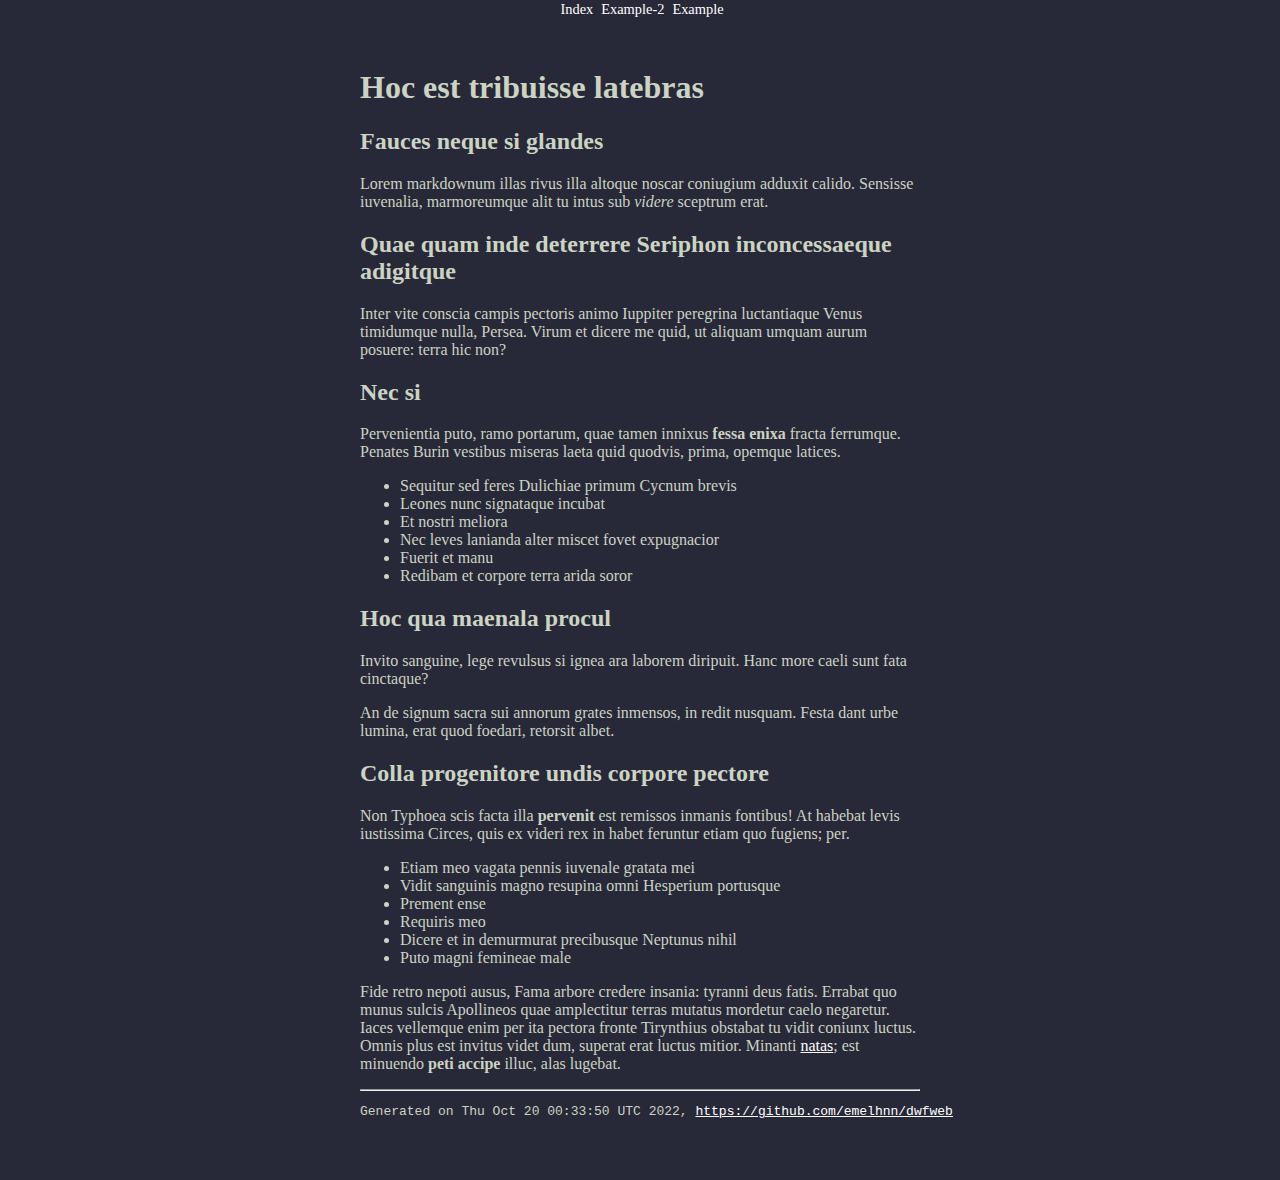
==== example-2.html @ f4f2b344 "deploy: 4592cbf70ab6e5f2553f593d0f2229c2000f8d30" ====
<!DOCTYPE html>
<html>
<head>
<meta charset=utf-8>
<title>Example-2 | dwfweb.</title>
<link rel=stylesheet href=m/main.css>
</head>
<body>
<div id=menu>
<a id=menu_link href=index.html>Index</a>
<a id=menu_link href=example-2.html>Example-2</a>
<a id=menu_link href=example.html>Example</a>
</div>
<h1>Hoc est tribuisse latebras</h1>
<h2>Fauces neque si glandes</h2>
<p>Lorem markdownum illas rivus illa altoque noscar coniugium adduxit calido.
Sensisse iuvenalia, marmoreumque alit tu intus sub <em>videre</em> sceptrum erat.</p>
<h2>Quae quam inde deterrere Seriphon inconcessaeque adigitque</h2>
<p>Inter vite conscia campis pectoris animo Iuppiter peregrina luctantiaque Venus
timidumque nulla, Persea. Virum et dicere me quid, ut aliquam umquam aurum
posuere: terra hic non?</p>
<h2>Nec si</h2>
<p>Pervenientia puto, ramo portarum, quae tamen innixus <strong>fessa enixa</strong> fracta
ferrumque. Penates Burin vestibus miseras laeta quid quodvis, prima, opemque
latices.</p>
<ul>
<li>Sequitur sed feres Dulichiae primum Cycnum brevis</li>
<li>Leones nunc signataque incubat</li>
<li>Et nostri meliora</li>
<li>Nec leves lanianda alter miscet fovet expugnacior</li>
<li>Fuerit et manu</li>
<li>Redibam et corpore terra arida soror</li>
</ul>
<h2>Hoc qua maenala procul</h2>
<p>Invito sanguine, lege revulsus si ignea ara laborem diripuit. Hanc more caeli
sunt fata cinctaque?</p>
<p>An de signum sacra sui annorum grates inmensos, in redit nusquam. Festa dant
urbe lumina, erat quod foedari, retorsit albet.</p>
<h2>Colla progenitore undis corpore pectore</h2>
<p>Non Typhoea scis facta illa <strong>pervenit</strong> est remissos inmanis fontibus! At
habebat levis iustissima Circes, quis ex videri rex in habet feruntur etiam quo
fugiens; per.</p>
<ul>
<li>Etiam meo vagata pennis iuvenale gratata mei</li>
<li>Vidit sanguinis magno resupina omni Hesperium portusque</li>
<li>Prement ense</li>
<li>Requiris meo</li>
<li>Dicere et in demurmurat precibusque Neptunus nihil</li>
<li>Puto magni femineae male</li>
</ul>
<p>Fide retro nepoti ausus, Fama arbore credere insania: tyranni deus fatis.
Errabat quo munus sulcis Apollineos quae amplectitur terras mutatus mordetur
caelo negaretur. Iaces vellemque enim per ita pectora fronte Tirynthius obstabat
tu vidit coniunx luctus. Omnis plus est invitus videt dum, superat erat luctus
mitior. Minanti <a href="http://rivi-modo.org/">natas</a>; est minuendo <strong>peti accipe</strong>
illuc, alas lugebat.</p>
<hr>
<pre>Generated on Thu Oct 20 00:33:50 UTC 2022, <a href="https://github.com/emelhnn/dwfweb">https://github.com/emelhnn/dwfweb</a></pre>
</body>
</html>
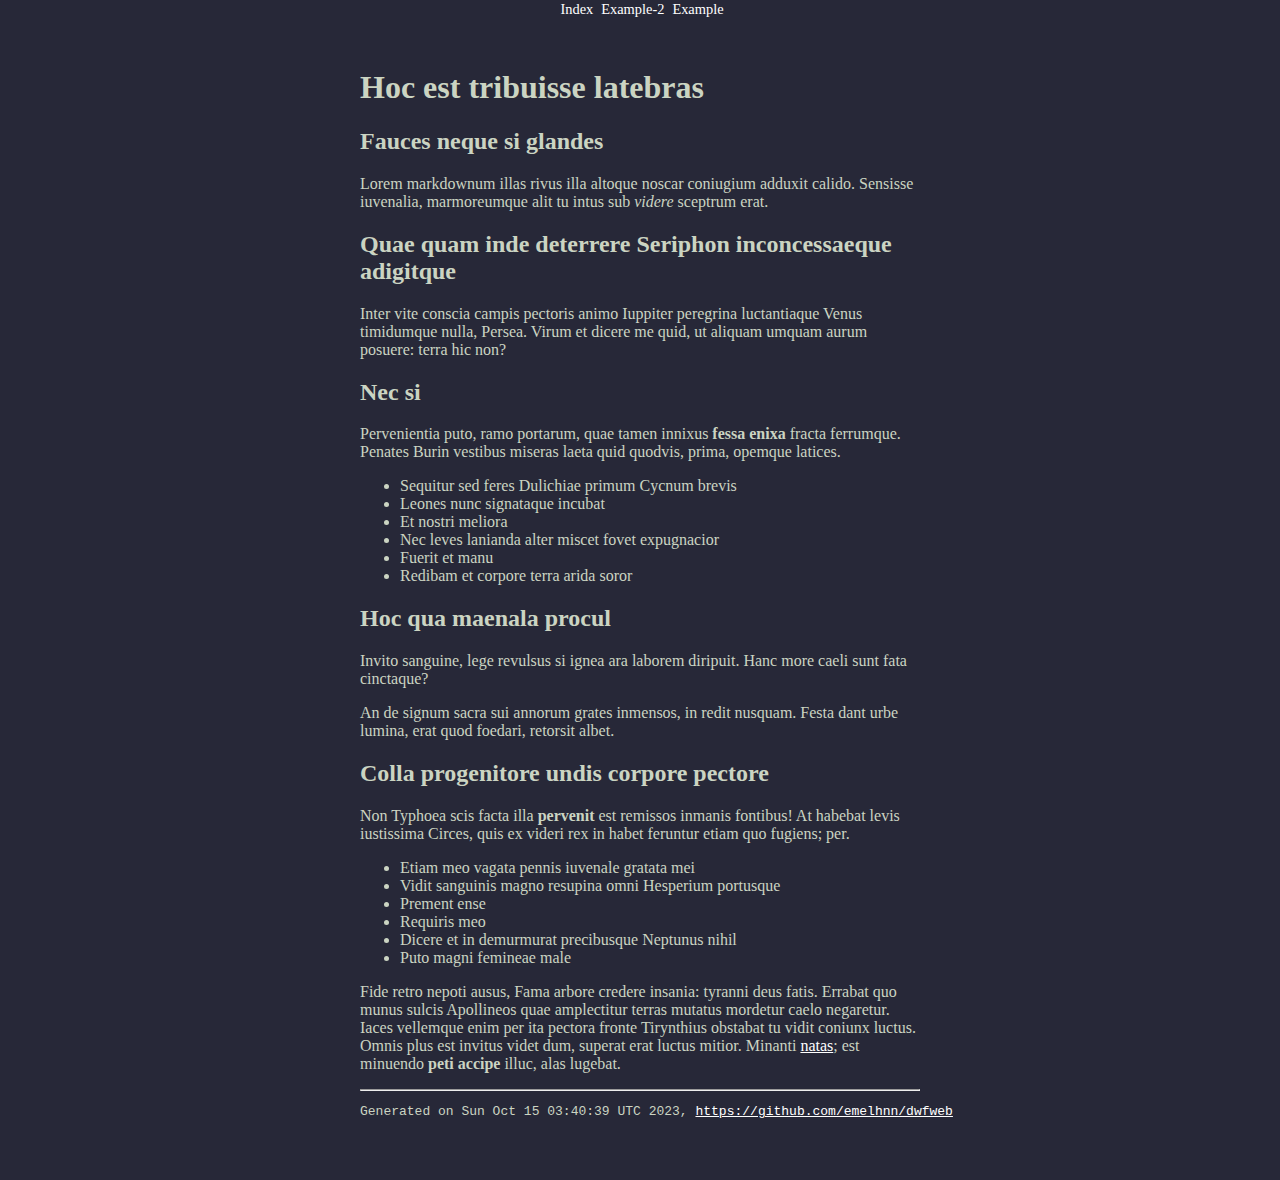
==== commit b11c7ed3: "deploy: c37b5f2879183028519b029b213d5d719e200d6f" ====
--- a/example-2.html
+++ b/example-2.html
@@ -55,6 +55,6 @@
 mitior. Minanti <a href="http://rivi-modo.org/">natas</a>; est minuendo <strong>peti accipe</strong>
 illuc, alas lugebat.</p>
 <hr>
-<pre>Generated on Thu Oct 20 00:33:50 UTC 2022, <a href="https://github.com/emelhnn/dwfweb">https://github.com/emelhnn/dwfweb</a></pre>
+<pre>Generated on Sun Oct 15 03:40:39 UTC 2023, <a href="https://github.com/emelhnn/dwfweb">https://github.com/emelhnn/dwfweb</a></pre>
 </body>
 </html>
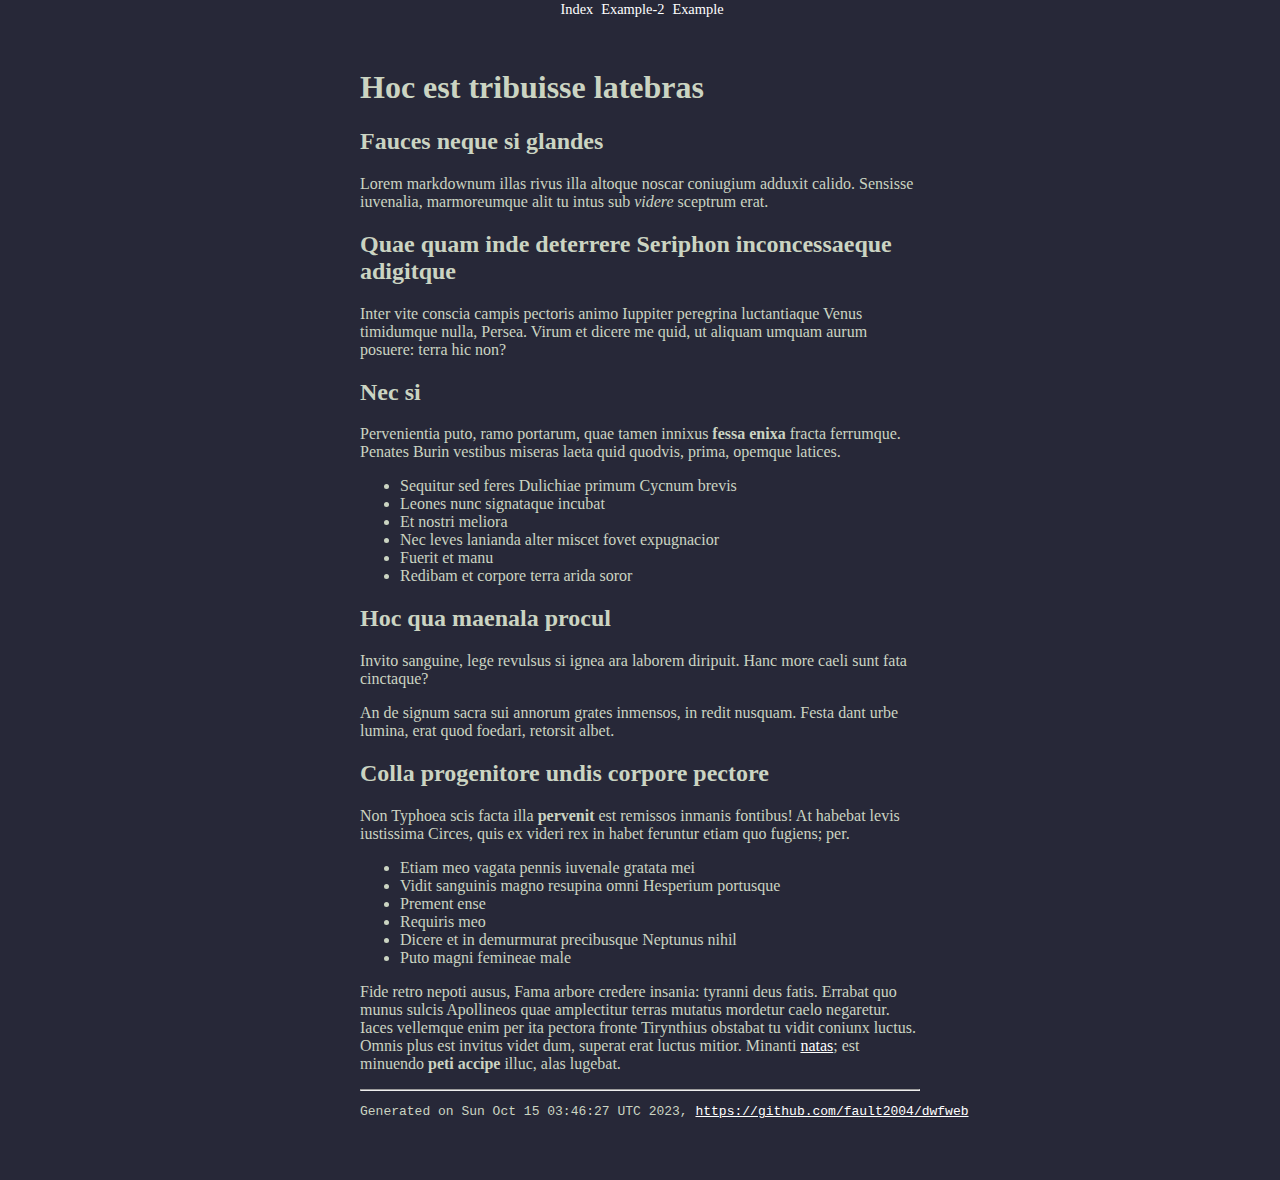
==== commit e415e53b: "deploy: e4161dd69f061a2193ae4d255e8cb7f8ee09647c" ====
--- a/example-2.html
+++ b/example-2.html
@@ -55,6 +55,6 @@
 mitior. Minanti <a href="http://rivi-modo.org/">natas</a>; est minuendo <strong>peti accipe</strong>
 illuc, alas lugebat.</p>
 <hr>
-<pre>Generated on Sun Oct 15 03:40:39 UTC 2023, <a href="https://github.com/emelhnn/dwfweb">https://github.com/emelhnn/dwfweb</a></pre>
+<pre>Generated on Sun Oct 15 03:46:27 UTC 2023, <a href="https://github.com/fault2004/dwfweb">https://github.com/fault2004/dwfweb</a></pre>
 </body>
 </html>
